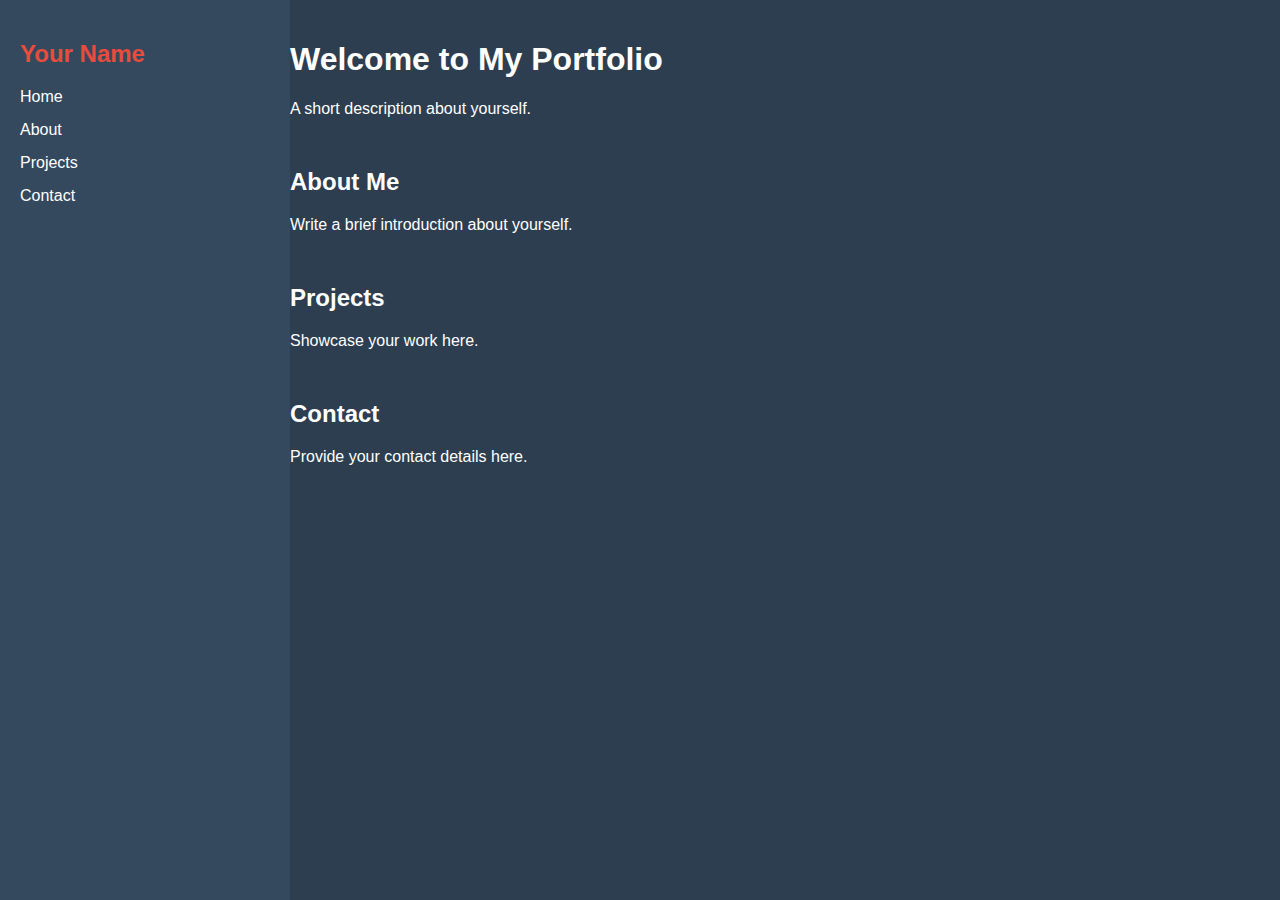
==== idris_profile.html @ bfd26965 "Add files via upload" ====
<!DOCTYPE html>
<html lang="en">
<head>
    <meta charset="UTF-8">
    <meta name="viewport" content="width=device-width, initial-scale=1.0">
    <title>Your Name - Portfolio</title>
    <link rel="stylesheet" href="styles.css">
    <style>
        body {
            font-family: Arial, sans-serif;
            margin: 0;
            display: flex;
            background-color: #2C3E50;
            color: white;
        }
        .sidebar {
            width: 250px;
            background: #34495E;
            padding: 20px;
            height: 100vh;
            position: fixed;
        }
        .sidebar h2 {
            color: #E74C3C;
        }
        .sidebar ul {
            list-style: none;
            padding: 0;
        }
        .sidebar ul li {
            margin: 15px 0;
        }
        .sidebar ul li a {
            color: white;
            text-decoration: none;
        }
        .content {
            margin-left: 270px;
            padding: 20px;
        }
        section {
            margin-bottom: 50px;
        }
    </style>
</head>
<body>
    <div class="sidebar">
        <h2>Your Name</h2>
        <nav>
            <ul>
                <li><a href="#home">Home</a></li>
                <li><a href="#about">About</a></li>
                <li><a href="#projects">Projects</a></li>
                <li><a href="#contact">Contact</a></li>
            </ul>
        </nav>
    </div>
    
    <div class="content">
        <section id="home">
            <h1>Welcome to My Portfolio</h1>
            <p>A short description about yourself.</p>
        </section>

        <section id="about">
            <h2>About Me</h2>
            <p>Write a brief introduction about yourself.</p>
        </section>

        <section id="projects">
            <h2>Projects</h2>
            <p>Showcase your work here.</p>
        </section>

        <section id="contact">
            <h2>Contact</h2>
            <p>Provide your contact details here.</p>
        </section>
    </div>

    <script src="script.js"></script>
</body>
</html>
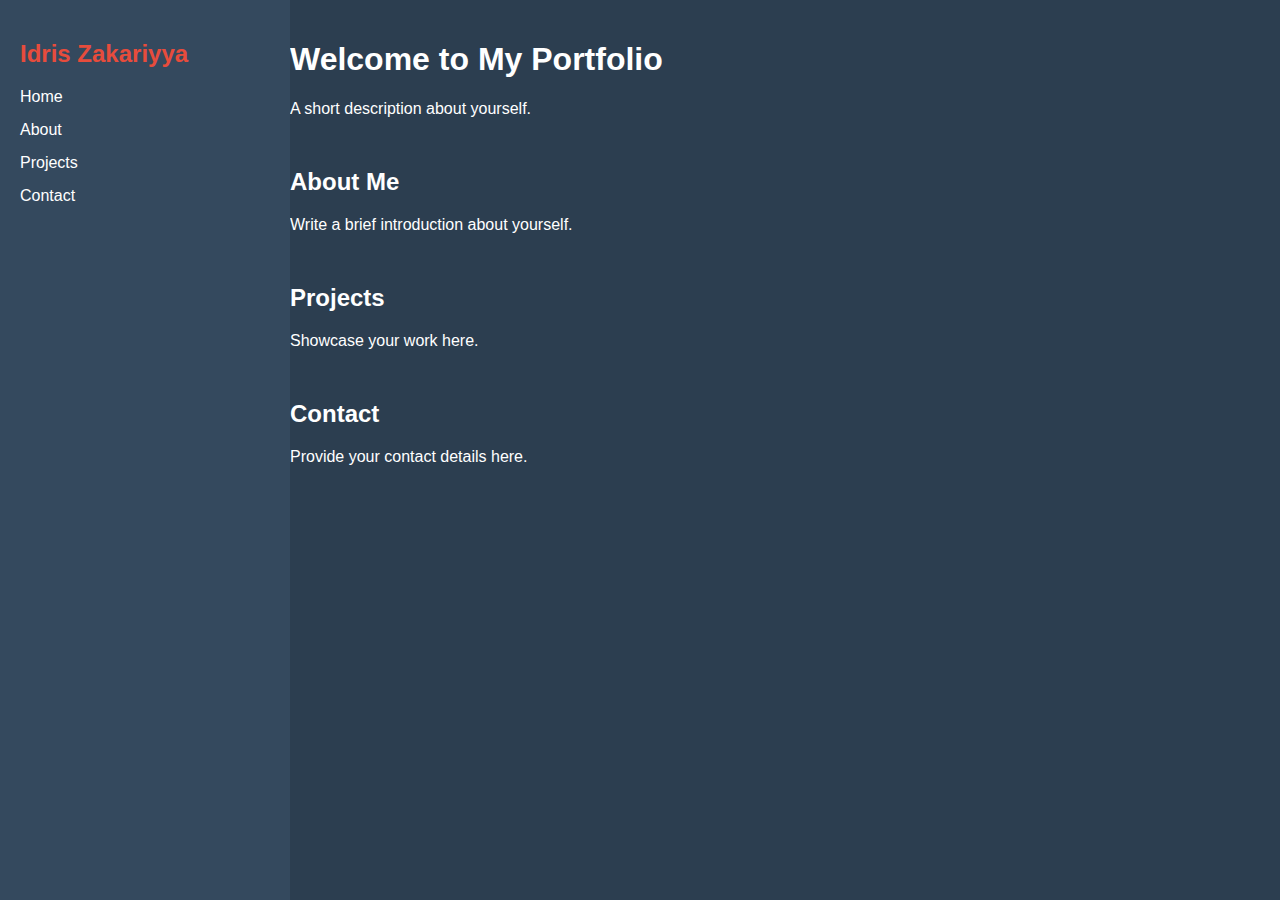
==== commit 2b93f6c5: "Update idris_profile.html" ====
--- a/idris_profile.html
+++ b/idris_profile.html
@@ -3,7 +3,7 @@
 <head>
     <meta charset="UTF-8">
     <meta name="viewport" content="width=device-width, initial-scale=1.0">
-    <title>Your Name - Portfolio</title>
+    <title>Idris Zakariyya, Research Associate @ University of Glasgow</title>
     <link rel="stylesheet" href="styles.css">
     <style>
         body {
@@ -45,7 +45,7 @@
 </head>
 <body>
     <div class="sidebar">
-        <h2>Your Name</h2>
+        <h2>Idris Zakariyya</h2>
         <nav>
             <ul>
                 <li><a href="#home">Home</a></li>
